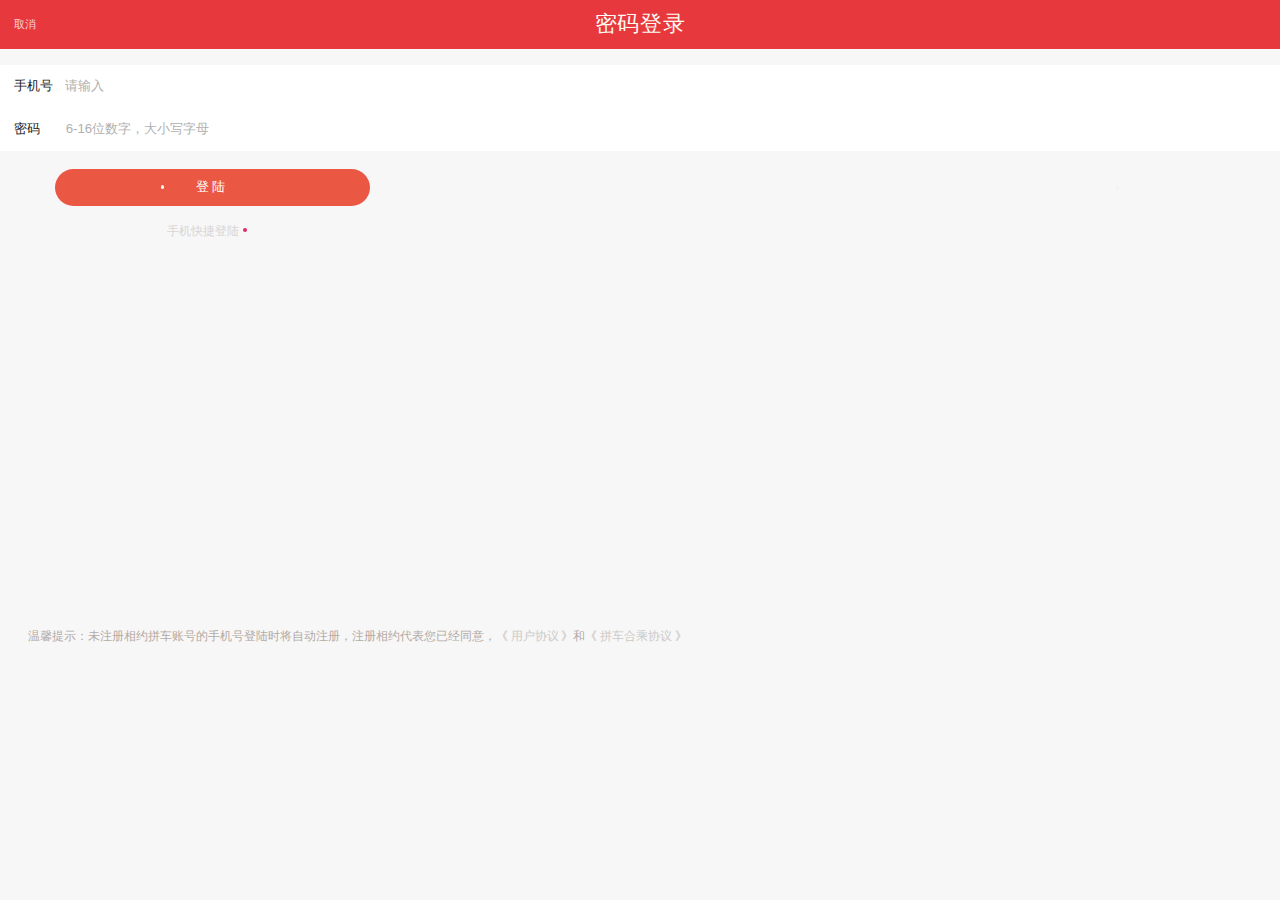
==== login.html @ cc43ee76 "1" ====
<!DOCTYPE html>
<html lang="en">
<head>
	<meta charset="UTF-8">
	<title>登录</title>
	<meta name="viewport" content="width=device-width,initial-scale=1.0,maximum-scale=1.0,minimum-scale=1.0,user-scalable=0">
	<link rel="stylesheet" href="css/public.css">
	<link rel="stylesheet" href="css/media.css">
	<link rel="stylesheet" href="css/loginregister.css">
</head>
<body>
	<div class="login-title">
		<span class="mimadl">密码登录</span>
		<a href="" class="cancel">取消</a>
	</div>
	<form action="" method="post" class="login-message">
		<div class="shouji">
			<label for="">手机号</label>
			<input type="text" placeholder="请输入" class="login-2">
		</div>
		<div class="shouji">
			<label for="">密码</label>
			<input type="text" placeholder="6-16位数字，大小写字母" class="login-2 l3">
			<p class="login-pw-view">&#xe7b7;</p>
		</div>
		<div class="login-submit-z">
			<input type="submit" class="login-submit" value="登陆">
			<div class="dian"></div>
			<div class="dian-right"></div>
		</div>
	</form>
	<div class="kuaijie">
		<a href="">手机快捷登陆</a>
		<div class="kuaijie-dian"></div>
	</div>
	<div class="tishi">
		<div class="ts">
			<p>温馨提示：未注册相约拼车账号的手机号登陆时将自动注册，注册相约代表您已经同意，《</p>
			<p>用户协议</p>
			<p>》和《</p>
			<p>拼车合乘协议</p>
			<p>》</p>
		</div>
	</div>
</body>
</html>
---- css/public.css ----
*{
	margin: 0;
	text-decoration: none;
	padding: 0;/* 清除ul的默认格式 */
	list-style: none;
}
/* img默认有border大小，需要清除 */
img{
	border: 0;
	display: block;
}

@font-face {
  font-family: 'iconfont';  /* project id 537878 */
  src: url('http://at.alicdn.com/t/font_537878_vvkoada8n21vpldi.eot');
  src: url('http://at.alicdn.com/t/font_537878_vvkoada8n21vpldi.eot?#iefix') format('embedded-opentype'),
  url('http://at.alicdn.com/t/font_537878_vvkoada8n21vpldi.woff') format('woff'),
  url('http://at.alicdn.com/t/font_537878_vvkoada8n21vpldi.ttf') format('truetype'),
  url('http://at.alicdn.com/t/font_537878_vvkoada8n21vpldi.svg#iconfont') format('svg');
}
---- css/media.css ----
html {
  font-size: 100px;
}
@media screen and (min-width: 320px) {    /* @media动态监测设备大小 */
  html {
    font-size: 42.66667px;
  }
}

@media screen and (min-width: 360px) {
  html {
    font-size: 48px;
  }
}

@media screen and (min-width: 375px) {
  html {
    font-size: 50px;
  }
}

@media screen and (min-width: 412px) {
  html {
    font-size: 54.93333px;
  }
}

@media screen and (min-width: 414px) {
  html {
    font-size: 55.2px;
  }
}

body {
  font-size: 16px;
}
---- css/loginregister.css ----
body{
	background-color: #f7f7f7;
}
.login-title{
	width: 100%;
	height: .88rem;
	background-color: #e7383d;
	position: relative;
	text-align: center;
}

.mimadl{
	line-height: .88rem;
	color: #fefaf1;
	font-size: .39rem;
	letter-spacing: .01rem;
}
.cancel{
	font-size: .2rem;
	color: #f9d3d5;
	line-height: .88rem;
	float: left;
	position: absolute;
	left: .25rem;
}
.login-message{
	width: 100%;
	height: 1.55rem;
	margin-top: .3rem;
}
.shouji{
	height: .775rem;
	width: 100%;
	background-color: white;
	
	line-height: .775rem;
	color: #1b1c1b;
	font-size: .24rem;
	position: relative;
}
.shouji-rg2{
	margin-top: .12rem;
	background-color: white;
}
.shouji label{
	margin-left: .25rem;
}
.login-2{
	border: 0;
	margin-left: .17rem;
	font-size: .24rem;
	width: 4.5rem;
}
.login-2::-webkit-input-placeholder{
	color: #b0b0b0;
}
.rg2xinxi{
	margin-left: .25rem;
}

.login-2-rg1{
	margin-left: .43rem;
}

.l3{
	margin-left: .41rem;
}
.l3-rg1{
	margin-left: .17rem;
}
.login-pw-view{
	font-family: 'iconfont';
	color: #de616b;
	position: absolute;
	top: 0;
	bottom: 0;
	right: .49rem;
	margin: auto;
}
.login-submit-z{
	position: relative;
}
.login-submit{
	width: 5.71rem;
	height: .67rem;
	border: 0;
	margin-left: .99rem;
	margin-top: .33rem;
	border-radius: 100rem;
	letter-spacing: .05rem;
	background-color: #ea5742;
	color: white;
}
.dian{
	width: .07rem;
	height: .07rem;
	background-color: #f5f2f6;
	position: absolute;
	left: 2.91rem;
	bottom: .3rem;
	z-index: 999;
	border-radius: 100rem;
}
.dian-right{
	width: .07rem;
	height: .07rem;
	background-color: #f5f2f6;
	position: absolute;
	right: 2.91rem;
	bottom: .3rem;
	z-index: 999;
	border-radius: 100rem;
}
.kuaijie{
	width: 100%;
	height: .22rem;
	margin-top: 1.34rem;
	font-size: .22rem;
	line-height: .22rem;
}
.kuaijie-rg2{
	margin-top: 2.29rem;
}
.kuaijie a{
	float: left;
	margin-left: 3.03rem;
	margin-right: .07rem;
	color: #d9d5d5;
}
.kuaijie-dian{
	width: .07rem;
	height: .07rem;
	background-color: #e42b68;
	float: left;
	margin-top: .06rem;
	border-radius: 10rem;
}
.tishi{
	width: 100%;
	height: .48rem;
	margin-bottom: 1.3rem;
	margin-top: 7.1rem;
	font-size: .21rem;
	color: #b4aaa5;
}
.tishi-rg2{
	margin-top: 6.15rem;
}
.ts{
	margin: 0 .5rem;
}
.tishi p{
	display: inline;
}
.ts p:nth-child(2),.ts p:nth-child(4){
	color: #cccac8;
}
.huoqu{
	color: #cfcac8;
}
.huoqu-rg2{
	margin-right: .14rem;
	float: right;
}
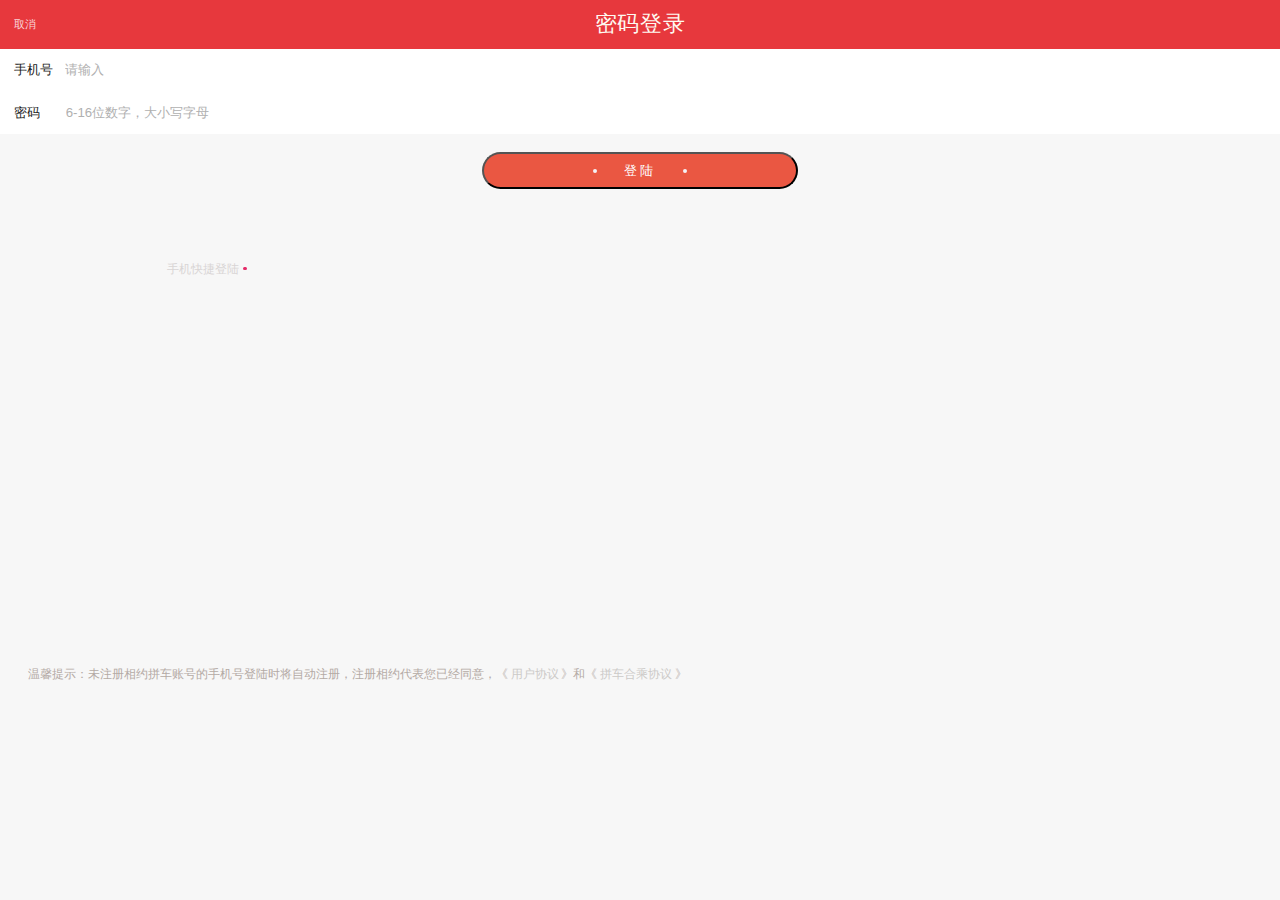
==== commit 9301f8c5: "6" ====
--- a/login.html
+++ b/login.html
@@ -13,7 +13,7 @@
 		<span class="mimadl">密码登录</span>
 		<a href="" class="cancel">取消</a>
 	</div>
-	<form action="" method="post" class="login-message">
+	<!-- <form action="" method="post" class="login-message"> -->
 		<div class="shouji">
 			<label for="">手机号</label>
 			<input type="text" placeholder="请输入" class="login-2">
@@ -23,12 +23,15 @@
 			<input type="text" placeholder="6-16位数字，大小写字母" class="login-2 l3">
 			<p class="login-pw-view">&#xe7b7;</p>
 		</div>
-		<div class="login-submit-z">
-			<input type="submit" class="login-submit" value="登陆">
-			<div class="dian"></div>
-			<div class="dian-right"></div>
-		</div>
-	</form>
+		<a href="index.html">
+			<div class="login-submit-z">
+				<input type="submit" class="login-submit" value="登陆">
+				<div class="dian dian_left"></div>
+				<div class="dian dian_right"></div>
+			</div>
+		</a>
+		
+	<!-- </form> -->
 	<div class="kuaijie">
 		<a href="">手机快捷登陆</a>
 		<div class="kuaijie-dian"></div>
--- a/css/public.css
+++ b/css/public.css
@@ -3,6 +3,8 @@
 	text-decoration: none;
 	padding: 0;/* 清除ul的默认格式 */
 	list-style: none;
+	-webkit-tap-highlight-color: rgba(0, 0, 0, 0);
+	outline: none;
 }
 /* img默认有border大小，需要清除 */
 img{
@@ -12,9 +14,9 @@
 
 @font-face {
   font-family: 'iconfont';  /* project id 537878 */
-  src: url('http://at.alicdn.com/t/font_537878_vvkoada8n21vpldi.eot');
-  src: url('http://at.alicdn.com/t/font_537878_vvkoada8n21vpldi.eot?#iefix') format('embedded-opentype'),
-  url('http://at.alicdn.com/t/font_537878_vvkoada8n21vpldi.woff') format('woff'),
-  url('http://at.alicdn.com/t/font_537878_vvkoada8n21vpldi.ttf') format('truetype'),
-  url('http://at.alicdn.com/t/font_537878_vvkoada8n21vpldi.svg#iconfont') format('svg');
+  src: url('https://at.alicdn.com/t/font_537878_vvkoada8n21vpldi.eot');
+  src: url('https://at.alicdn.com/t/font_537878_vvkoada8n21vpldi.eot?#iefix') format('embedded-opentype'),
+  url('https://at.alicdn.com/t/font_537878_vvkoada8n21vpldi.woff') format('woff'),
+  url('https://at.alicdn.com/t/font_537878_vvkoada8n21vpldi.ttf') format('truetype'),
+  url('https://at.alicdn.com/t/font_537878_vvkoada8n21vpldi.svg#iconfont') format('svg');
 }--- a/css/loginregister.css
+++ b/css/loginregister.css
@@ -50,6 +50,7 @@
 	margin-left: .17rem;
 	font-size: .24rem;
 	width: 4.5rem;
+	height: 100%;
 }
 .login-2::-webkit-input-placeholder{
 	color: #b0b0b0;
@@ -79,13 +80,14 @@
 }
 .login-submit-z{
 	position: relative;
+	width: 5.71rem;
+	height: .67rem;
+	margin: 0 auto;
+	margin-top: .33rem;
 }
 .login-submit{
-	width: 5.71rem;
-	height: .67rem;
-	border: 0;
-	margin-left: .99rem;
-	margin-top: .33rem;
+	width: 100%;
+	height: 100%;
 	border-radius: 100rem;
 	letter-spacing: .05rem;
 	background-color: #ea5742;
@@ -96,20 +98,16 @@
 	height: .07rem;
 	background-color: #f5f2f6;
 	position: absolute;
-	left: 2.91rem;
-	bottom: .3rem;
-	z-index: 999;
+	top: 0;
+	bottom: 0;
+	margin: auto;
 	border-radius: 100rem;
 }
-.dian-right{
-	width: .07rem;
-	height: .07rem;
-	background-color: #f5f2f6;
-	position: absolute;
-	right: 2.91rem;
-	bottom: .3rem;
-	z-index: 999;
-	border-radius: 100rem;
+.dian_left{
+	left: 2rem;
+}
+.dian_right{
+	right: 2rem;
 }
 .kuaijie{
 	width: 100%;
